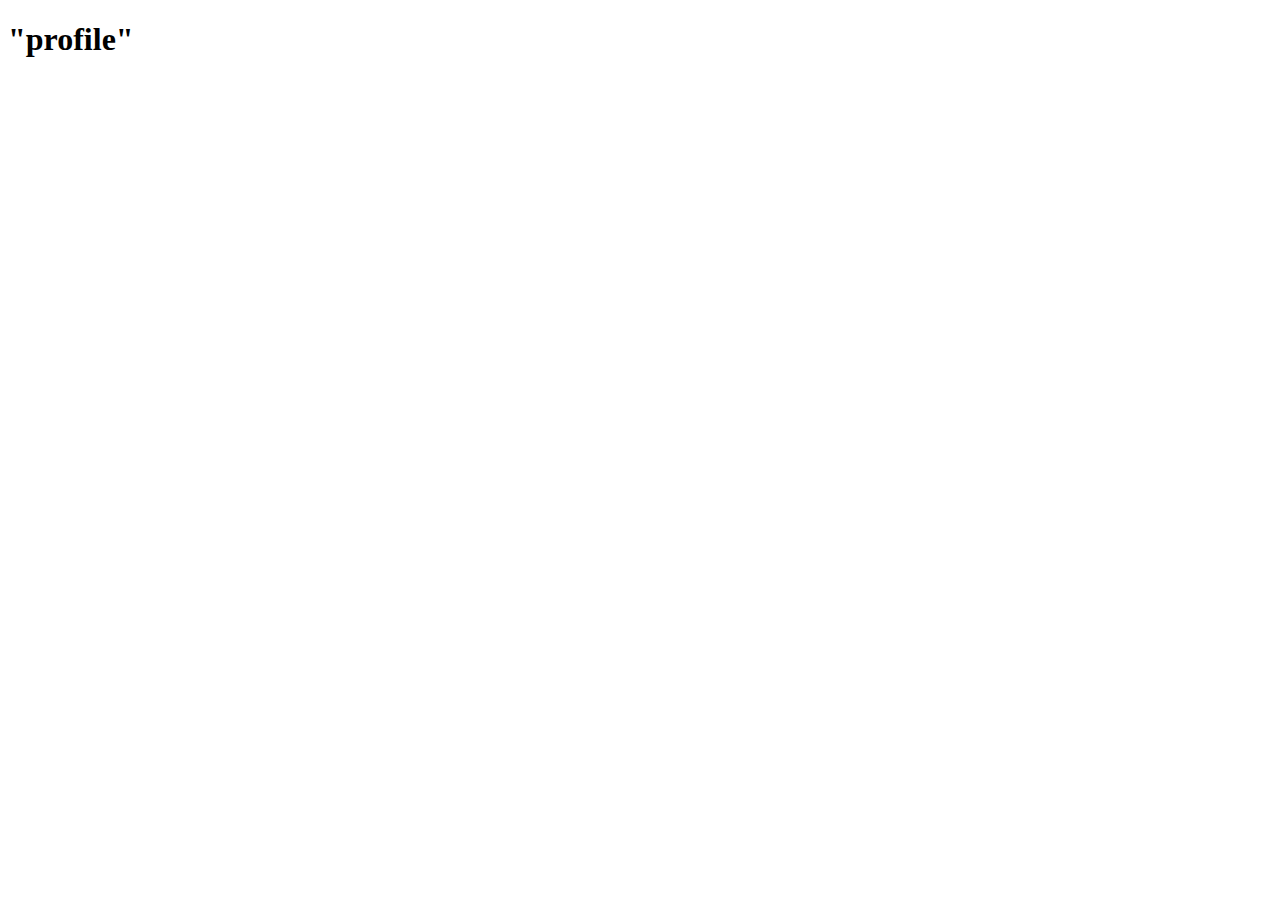
==== profile.html @ f5a70fad "Feat: add function to change dark/light theme" ====
<!DOCTYPE html>
<html lang="en">
<head>
    <meta charset="UTF-8">
    <meta http-equiv="X-UA-Compatible" content="IE=edge">
    <meta name="viewport" content="width=device-width, initial-scale=1.0">
    <title>Document</title>
</head>
<body>
    <h1>"profile"</h1>
</body>
</html>
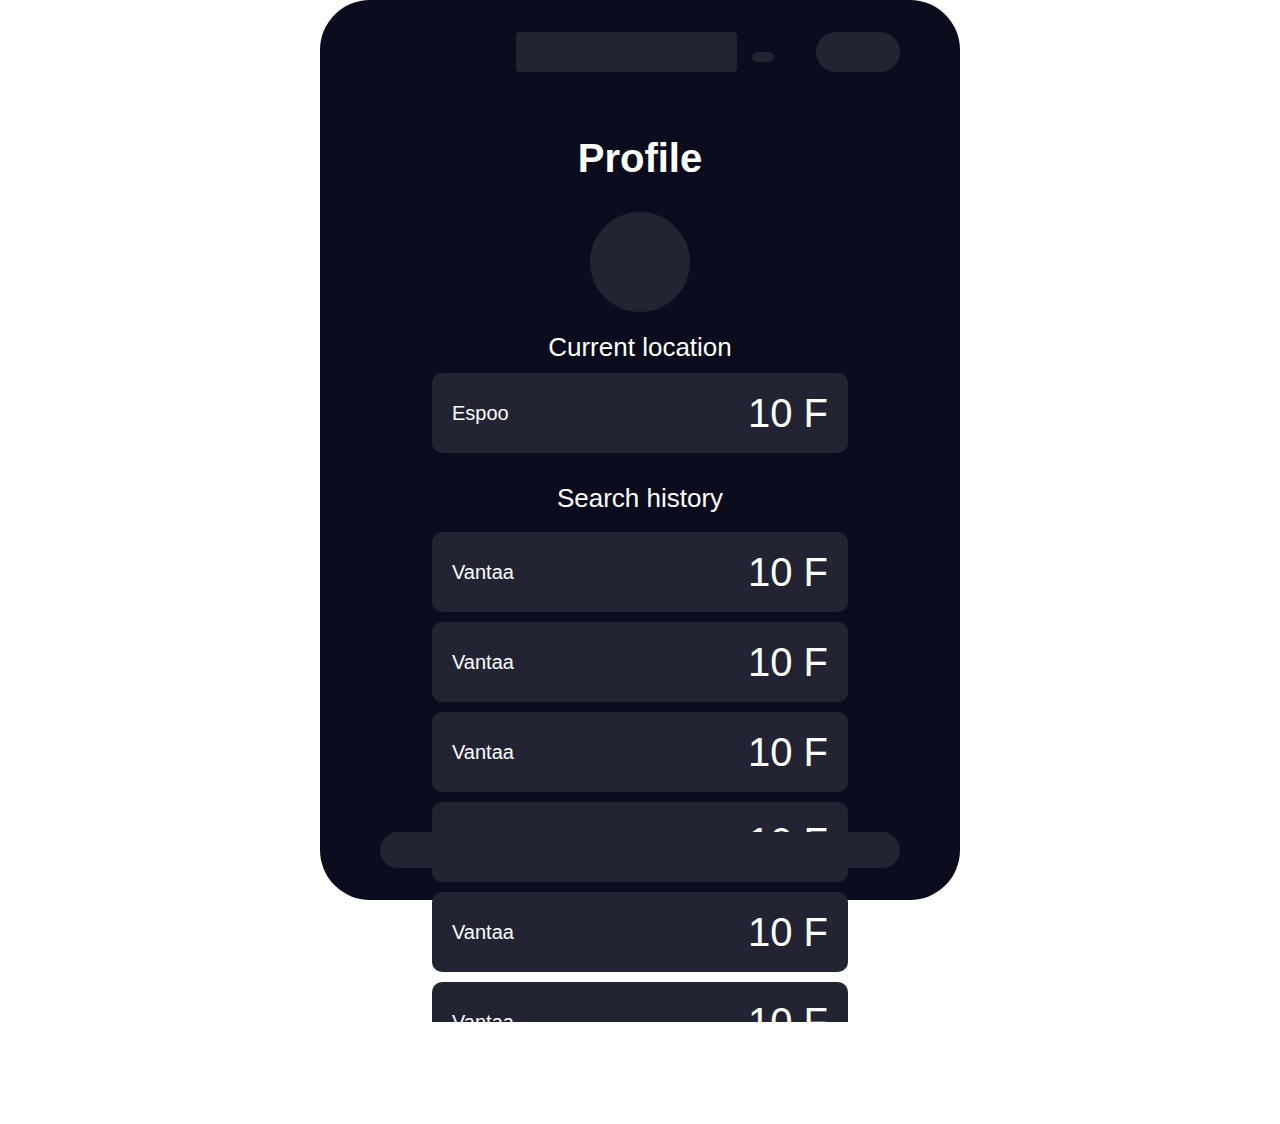
==== commit 1491dc8b: "Feat: add Profile page + fix app's head + foot" ====
--- a/profile.html
+++ b/profile.html
@@ -4,9 +4,114 @@
     <meta charset="UTF-8">
     <meta http-equiv="X-UA-Compatible" content="IE=edge">
     <meta name="viewport" content="width=device-width, initial-scale=1.0">
+    <!-- Font -->
+    <link href="https://fonts.googleapis.com/css2?family=Montserrat:wght@100;200;300;400;500;600;700;800;900&display=swap" rel="stylesheet">
+    
+    <!-- Fontawesome -->
+    <link rel="stylesheet" href="https://cdnjs.cloudflare.com/ajax/libs/font-awesome/6.2.0/css/all.min.css" integrity="sha512-xh6O/CkQoPOWDdYTDqeRdPCVd1SpvCA9XXcUnZS2FmJNp1coAFzvtCN9BmamE+4aHK8yyUHUSCcJHgXloTyT2A==" crossorigin="anonymous" referrerpolicy="no-referrer" />
+
+    <!-- Bootstrap CSS -->
+    <link rel="stylesheet" href="https://stackpath.bootstrapcdn.com/bootstrap/4.3.1/css/bootstrap.min.css" integrity="sha384-ggOyR0iXCbMQv3Xipma34MD+dH/1fQ784/j6cY/iJTQUOhcWr7x9JvoRxT2MZw1T" crossorigin="anonymous">
+    <link rel="stylesheet" href="./model/WOW-master/css/libs/animate.css">
+
+    <link rel="stylesheet" href="./assets/main-style.css"/>
+    <link rel="stylesheet" href="./assets/profile-style.css"/>
     <title>Document</title>
 </head>
 <body>
-    <h1>"profile"</h1>
+    <div class="weather-app weather-app--profile">
+        <div>
+            <div class="app__head">
+                <div class="app-head__location">
+                    <div class="location__select-btn">
+                        <i class="location-select-btn__icon location-select-btn__icon--location fa-sharp fa-solid fa-location-dot"></i>
+                        <input class="location__input" />
+                        <button class="location__btn" type="submit" onclick="handleSearchLocation()">
+                            <i class="location-select-btn__icon fa-solid fa-magnifying-glass"></i>
+                        </button>
+                    </div>
+                </div>
+                <div class="app-head__theme">
+                    <button class="theme__select-btn" id="light" onclick="handleChangeTheme(false)">
+                        <i class="theme-select-btn__icon fa-sharp fa-solid fa-sun"></i>
+                    </button>
+                    <button class="theme__select-btn" id="dark" onclick="handleChangeTheme(true)">
+                        <i class="theme-select-btn__icon fa-solid fa-moon"></i>
+                    </button>
+                </div>
+            </div>
+            <div class="profile__content">
+                <h1 class="content__title">Profile</h1>
+                <div class="app__msg--error alert alert-danger" role="alert"></div>
+                <div class="profile__img">
+                    <i class="fa-solid fa-user"></i>
+                </div>
+                <div class="profile__current-weather">
+                    <h3 class="profile__sub-title">Current location</h3>
+                    <div class="profile__weather-card profile__weather-card--curent">
+                        <p class="weather-card__title">Espoo</p>
+                        <span class="weather-card__content">10 F</span>
+                    </div>
+                </div>
+                <div class="profile__search-history">
+                    <h3 class="profile__sub-title">Search history</h3>
+                    <div class="profile__search-history-list">
+                        <div class="profile__weather-card">
+                            <p class="weather-card__title">Vantaa</p>
+                            <span class="weather-card__content">10 F</span>
+                        </div>
+                        <div class="profile__weather-card">
+                            <p class="weather-card__title">Vantaa</p>
+                            <span class="weather-card__content">10 F</span>
+                        </div>
+                        <div class="profile__weather-card">
+                            <p class="weather-card__title">Vantaa</p>
+                            <span class="weather-card__content">10 F</span>
+                        </div>
+                        <div class="profile__weather-card">
+                            <p class="weather-card__title">Vantaa</p>
+                            <span class="weather-card__content">10 F</span>
+                        </div>
+                        <div class="profile__weather-card">
+                            <p class="weather-card__title">Vantaa</p>
+                            <span class="weather-card__content">10 F</span>
+                        </div>
+                        <div class="profile__weather-card">
+                            <p class="weather-card__title">Vantaa</p>
+                            <span class="weather-card__content">10 F</span>
+                        </div>
+                        <div class="profile__weather-card">
+                            <p class="weather-card__title">Vantaa</p>
+                            <span class="weather-card__content">10 F</span>
+                        </div>
+                        <div class="profile__weather-card">
+                            <p class="weather-card__title">Vantaa</p>
+                            <span class="weather-card__content">10 F</span>
+                        </div>
+                        <div class="profile__weather-card">
+                            <p class="weather-card__title">Vantaa</p>
+                            <span class="weather-card__content">10 F</span>
+                        </div>
+                        <div class="profile__weather-card">
+                            <p class="weather-card__title">Vantaa</p>
+                            <span class="weather-card__content">10 F</span>
+                        </div>
+                    </div>
+                </div>
+            </div>
+        </div>
+        <div class="app__foot">
+            <button class="app-foot__btn app-foot__btn--home">
+                <i class="fa-solid fa-house"></i>
+            </button>
+            <button class="app-foot__btn app-foot__btn--search">
+                <i class="fa-sharp fa-solid fa-magnifying-glass"></i>
+            </button>
+            <a class="app-foot__btn app-foot__btn--profile" href="./profile.html">
+                <i class="fa-solid fa-user"></i>
+            </a>
+        </div>
+    </div>
+    <script src="./profile.js"></script>
 </body>
 </html>--- a/assets/main-style.css
+++ b/assets/main-style.css
@@ -0,0 +1,329 @@
+:root {
+    --primary: #0b0c1e;
+    --white: #fff;
+    --black: #000;
+    --active-color: #0094ff;
+    --hover-color: #222433;
+    
+    --app-head-height: 40px;
+    --app-x-padding: 32px;
+    --app-y-padding: 60px;
+
+    --search-history-height: 500px;
+}
+
+.loader {
+    margin: auto;
+    border: 8px solid #f3f3f3;
+    border-radius: 50%;
+    border-top: 8px solid var(--active-color);
+    width: 60px;
+    height: 60px;
+    -webkit-animation: spin 2s linear infinite; /* Safari */
+    animation: spin 2s linear infinite;
+}
+
+@keyframes spin {
+    0% { transform: rotate(0deg); }
+    100% { transform: rotate(360deg); }
+  }
+
+button:focus {
+    outline: none !important;
+}
+
+.weather-app {
+    position: relative;
+    display: flex;
+    flex-direction: column;
+    margin: 0 auto;
+    text-align: center;
+    width: 50vw;
+    height: 100vh;
+    padding: var(--app-x-padding) var(--app-y-padding);
+    background-color: var(--primary);
+    color: var(--white);
+    border-radius: 50px;
+}
+
+.weather-app.light {
+    background-color: var(--white);
+    color: var(--primary);
+    border: 1px solid var(--primary);
+}
+
+.app__head {
+    position: relative;
+    display: flex;
+    justify-content: center;
+}
+
+.app-head__location {
+    position: fixed;
+    top: var(--app-x-padding);
+    height: var(--app-head-height);
+}
+
+.location-select-btn__icon.location-select-btn__icon--location {
+    font-size: 20px;
+    color: var(--active-color);
+}
+
+.location-select-btn__icon.location-select-btn__icon—drop-down {
+    font-size: 14px;
+}
+
+.location__input {
+    padding: 2px 6px;
+    margin: 0 10px;
+    background: var(--hover-color);
+    color: var(--white);
+    border: 1px solid transparent;
+    outline: none;
+    appearance: none;
+    border-radius: 4px;
+    height: 40px;
+}
+
+.weather-app.light .location__input {
+    background-color: var(--white);
+    color: var(--active-color);
+    border-color: var(--primary);
+}
+
+.location__input:focus {
+    border-color: rgba(255, 255, 255, 0.5);
+}
+
+.weather-app.light .location__input:focus {
+    background-color: var(--primary);
+}
+
+.location__btn {
+    font-size: 18px;
+    border: 1px solid transparent;
+    outline: none;
+    background: var(--hover-color);
+    color: var(--white);
+    padding: 4px 10px;
+    border-radius: 6px;
+}
+
+.weather-app.light .location__btn {
+    background: var(--white);
+    color: var(--primary);
+    border-color: var(--primary);
+
+}
+
+.app-head__theme {
+    position: absolute;
+    right: 0;
+    top: 0;
+    height: var(--app-head-height);
+    background: var(--hover-color);
+    padding: 4px;
+    border-radius: 20px;
+    border: 1px solid transparent;
+}
+
+.weather-app.light .app-head__theme {
+    background: var(--white);
+    border-color: var(--primary);
+
+}
+
+.weather-app.light .theme__select-btn {
+    color: var(--primary);
+
+}
+
+.theme__select-btn {
+    --btn-size: 32px;
+    width: var(--btn-size);
+    height: var(--btn-size);
+    padding:0;
+    border: none;
+    background: transparent;
+    color: var(--white);
+    outline: none;
+}
+
+.theme__select-btn + .theme__select-btn {
+    margin-right: 6px;
+}
+
+.theme__select-btn.active,
+.theme__select-btn:hover {
+    background-color: var(--white);
+    color: var(--active-color) !important;
+    border-radius: 50%;
+}
+
+.weather-app.light .theme__select-btn.active,
+.theme__select-btn:hover {
+    background-color: var(--primary);
+    color: var(--active-color);
+    border-radius: 50%;
+}
+
+.app__content {
+    margin: calc(var(--app-x-padding) + var(--app-head-height) + 30px) 0;
+
+}
+
+.content__title {
+    font-size: 40px;
+    font-weight: 800;
+    margin-bottom: 30px;
+    text-align: left;
+}
+
+.app__msg--error {
+    display: none;
+    font-size: 16px;
+}
+
+.d-block {
+    display: block !important;
+}
+
+.content__main-info {
+    padding: 2vh 0;
+}
+
+
+.main-info__img img{
+    --img-size: 100px;
+    width: var(--img-size);
+}
+
+.main-info__content h2 {
+    font-size: 28px;
+}
+
+.main-info__content p{
+    font-size: 60px;
+    font-weight: 800;
+}
+
+.content__sub-info {
+    display: flex;
+    justify-content: space-between;
+    padding: 0;
+    list-style: none;
+}
+
+.sub-info .sub-info__img i {
+    font-size: 44px;
+}
+
+.sub-info__img {
+
+}
+
+.app__foot {
+    position: absolute;
+    left: var(--app-y-padding);
+    right: var(--app-y-padding);
+    bottom: var(--app-x-padding);
+    display: flex;
+    justify-content: space-between;
+    padding: 16px 30px;
+    border: 1px solid transparent;
+    border-radius: 20px;
+    background-color: var(--hover-color);
+}
+
+.weather-app.light .app__foot {
+    background-color: var(--white);
+    border-color: var(--primary);
+}
+
+.app-foot__btn {
+    font-size: 30px;
+    color: var(--white);
+    background: transparent;
+    border: none;
+    outline: none;
+}
+
+.weather-app.light .app-foot__btn.active,
+.weather-app.light .app-foot__btn:hover,
+.app-foot__btn.active,
+.app-foot__btn:hover {
+    color: var(--active-color);
+}
+
+.weather-app.light .app-foot__btn {
+    color: var(--primary);
+}
+
+.app-foot__btn:hover {
+    color: var(--active-color);
+}
+
+/* Responsive for Tablet and mobile*/
+@media screen and (max-width: 1023px) {
+    .weather-app {
+       width: unset; 
+       border-radius: 0;
+    }
+
+    .location__input {
+        font-size: 22px;
+    }
+}
+
+/* Responsive for Mobile */
+@media screen and (max-width: 739px) {
+    .weather-app {
+        --app-x-padding: 16px;
+        --app-y-padding: 30px;
+        padding: var(--app-x-padding) var(--app-y-padding);
+    }
+
+    .app-head__location{
+        left: var(--app-y-padding);
+    }
+
+    .location__select-btn {
+        text-align: left;
+    }
+
+    .location__input {
+        font-size: 18px;
+        width: 150px;
+        margin: 0 4px;
+    }
+
+    .content__title {
+        font-size: 30px;
+        margin: 20px 0;
+    }
+
+    .main-info__img img {
+        --img-size: 60px;
+    }
+
+    .main-info__content p {
+        font-size: 30px;
+    }
+
+    .sub-info {
+
+    }
+
+    .sub-info .sub-info__img i {
+        font-size: 20px;
+    }
+
+    .sub-info__content h3 {
+        font-size: 20px;
+        margin: 6px 0;
+    }
+
+    .sub-info__content p {
+        font-size: 12px;
+    }
+}--- a/assets/profile-style.css
+++ b/assets/profile-style.css
@@ -0,0 +1,117 @@
+.profile__content .content__title{
+    margin-top: 30px;
+    text-align: center;
+}
+
+.profile__img {
+    --img-size: 100px;
+    display: flex;
+    background: var(--hover-color);
+    width: var(--img-size);
+    height: var(--img-size);
+    margin: 20px auto;
+    border-radius: 50%;
+}
+
+.profile__img i {
+    margin: auto;
+    font-size: 50px;
+}
+
+.profile__current-weather {
+
+}
+
+.profile__sub-title {
+    font-size: 26px;
+    font-weight: 500;;
+
+}
+
+.profile__content {
+    margin: calc(var(--app-x-padding) + var(--app-head-height) + 30px) 0;
+}
+
+
+.profile__weather-card {
+    display: flex;
+    align-items: center;
+    justify-content: space-between;
+    width: 80%;
+    margin: 10px auto;
+    padding: 10px 20px;
+    border-radius: 10px;
+    background-color: var(--hover-color);
+}
+
+.weather-card__title {
+    font-size: 20px;
+    margin-right: 10px;
+    margin-bottom: 0;
+}
+
+.weather-card__content {
+    font-size: 40px;
+
+}
+
+.profile__search-history {
+    margin-top: 30px;
+}
+
+.profile__search-history-list {
+    max-height: var(--search-history-height); ;
+    overflow-y: auto;
+}
+
+::-webkit-scrollbar {
+    width: 6px;
+}
+
+::-webkit-scrollbar-track {
+    background: var(--hover-color); 
+}
+  
+::-webkit-scrollbar-thumb {
+  background: var(--white); 
+}
+
+
+/* Responsive for Tablet */
+@media screen and (min-width: 740px) and (max-width: 1023px) {
+    :root {
+        --search-history-height: 340px;
+    }
+}
+
+
+/* Responsive for Mobile */
+@media screen and (max-width: 739px) {
+    :root {
+        --search-history-height: 160px;
+    }
+
+    .profile__img {
+        --img-size: 60px;
+    }
+
+    .profile__img i {
+        font-size: 30px;
+    }
+    
+    .profile__sub-title {
+        font-size: 20px;
+    }
+
+    .profile__weather-card {
+        padding: 4px 20px;
+    }
+
+    .weather-card__title {
+        font-size: 16px;
+    }
+
+    .weather-card__content {
+        font-size: 26px;
+    }
+}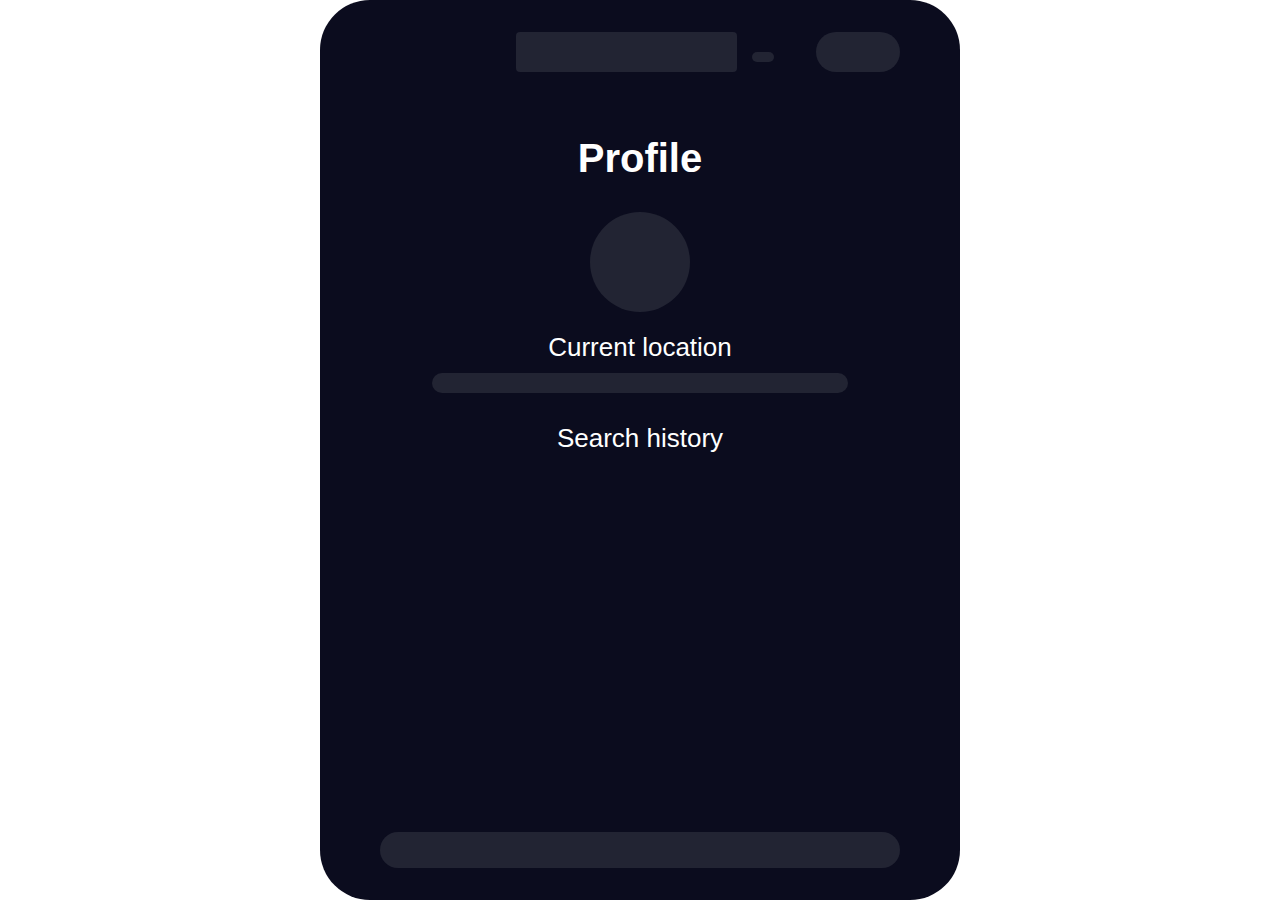
==== commit f25262e5: "Feat: add Profile page" ====
--- a/profile.html
+++ b/profile.html
@@ -16,7 +16,7 @@
 
     <link rel="stylesheet" href="./assets/main-style.css"/>
     <link rel="stylesheet" href="./assets/profile-style.css"/>
-    <title>Document</title>
+    <title>Weather App</title>
 </head>
 <body>
     <div class="weather-app weather-app--profile">
@@ -49,61 +49,21 @@
                 <div class="profile__current-weather">
                     <h3 class="profile__sub-title">Current location</h3>
                     <div class="profile__weather-card profile__weather-card--curent">
-                        <p class="weather-card__title">Espoo</p>
-                        <span class="weather-card__content">10 F</span>
+                        <p class="weather-card__title"></p>
+                        <span class="weather-card__content"></span>
                     </div>
                 </div>
                 <div class="profile__search-history">
                     <h3 class="profile__sub-title">Search history</h3>
                     <div class="profile__search-history-list">
-                        <div class="profile__weather-card">
-                            <p class="weather-card__title">Vantaa</p>
-                            <span class="weather-card__content">10 F</span>
-                        </div>
-                        <div class="profile__weather-card">
-                            <p class="weather-card__title">Vantaa</p>
-                            <span class="weather-card__content">10 F</span>
-                        </div>
-                        <div class="profile__weather-card">
-                            <p class="weather-card__title">Vantaa</p>
-                            <span class="weather-card__content">10 F</span>
-                        </div>
-                        <div class="profile__weather-card">
-                            <p class="weather-card__title">Vantaa</p>
-                            <span class="weather-card__content">10 F</span>
-                        </div>
-                        <div class="profile__weather-card">
-                            <p class="weather-card__title">Vantaa</p>
-                            <span class="weather-card__content">10 F</span>
-                        </div>
-                        <div class="profile__weather-card">
-                            <p class="weather-card__title">Vantaa</p>
-                            <span class="weather-card__content">10 F</span>
-                        </div>
-                        <div class="profile__weather-card">
-                            <p class="weather-card__title">Vantaa</p>
-                            <span class="weather-card__content">10 F</span>
-                        </div>
-                        <div class="profile__weather-card">
-                            <p class="weather-card__title">Vantaa</p>
-                            <span class="weather-card__content">10 F</span>
-                        </div>
-                        <div class="profile__weather-card">
-                            <p class="weather-card__title">Vantaa</p>
-                            <span class="weather-card__content">10 F</span>
-                        </div>
-                        <div class="profile__weather-card">
-                            <p class="weather-card__title">Vantaa</p>
-                            <span class="weather-card__content">10 F</span>
-                        </div>
                     </div>
                 </div>
             </div>
         </div>
         <div class="app__foot">
-            <button class="app-foot__btn app-foot__btn--home">
+            <a class="app-foot__btn app-foot__btn--home" href="./index.html">
                 <i class="fa-solid fa-house"></i>
-            </button>
+            </a>
             <button class="app-foot__btn app-foot__btn--search">
                 <i class="fa-sharp fa-solid fa-magnifying-glass"></i>
             </button>
@@ -112,6 +72,6 @@
             </a>
         </div>
     </div>
-    <script src="./profile.js"></script>
+    <script type="module" src="./profile.js"></script>
 </body>
 </html>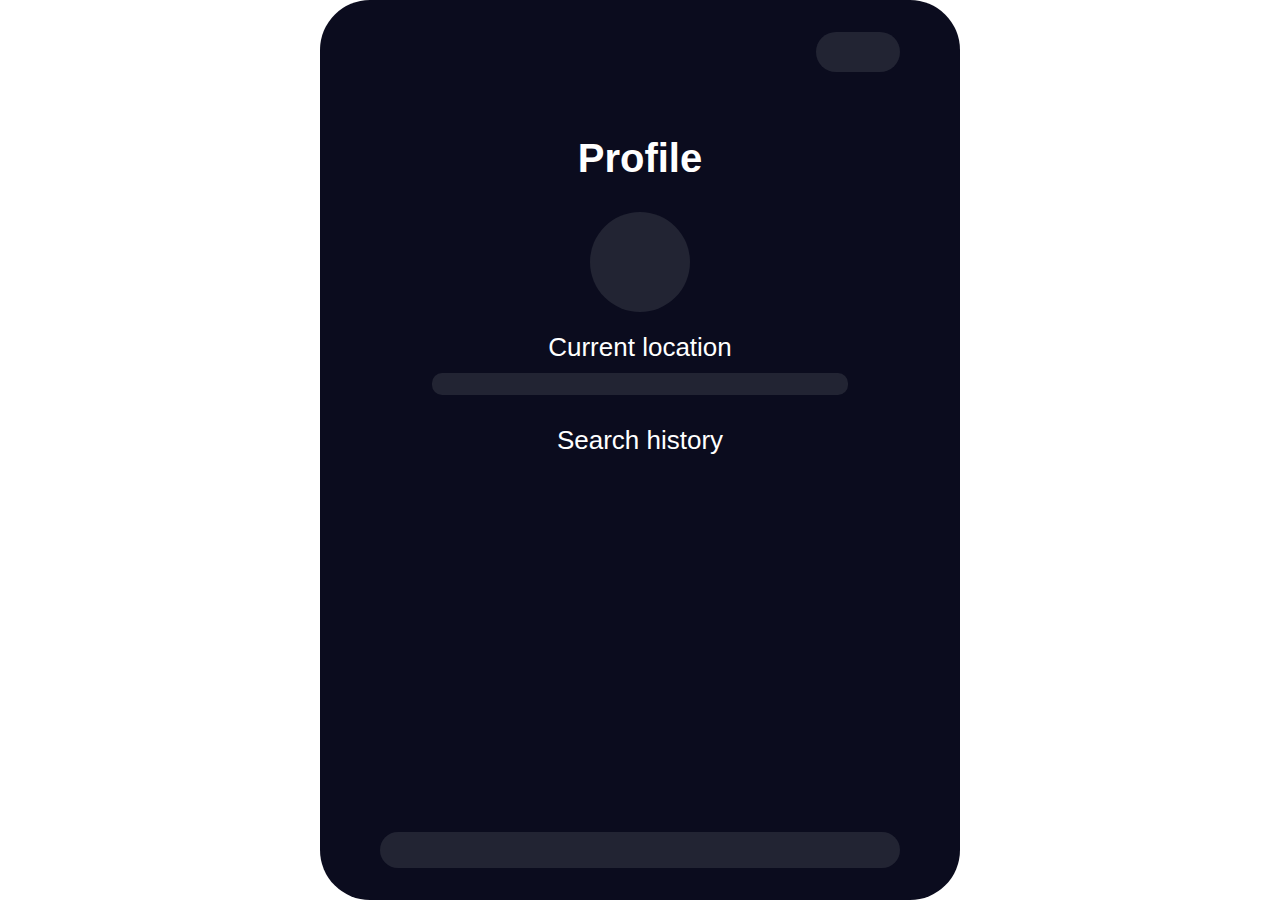
==== commit d455cf5f: "Chore: fix input display in home page" ====
--- a/profile.html
+++ b/profile.html
@@ -22,20 +22,11 @@
     <div class="weather-app weather-app--profile">
         <div>
             <div class="app__head">
-                <div class="app-head__location">
-                    <div class="location__select-btn">
-                        <i class="location-select-btn__icon location-select-btn__icon--location fa-sharp fa-solid fa-location-dot"></i>
-                        <input class="location__input" />
-                        <button class="location__btn" type="submit" onclick="handleSearchLocation()">
-                            <i class="location-select-btn__icon fa-solid fa-magnifying-glass"></i>
-                        </button>
-                    </div>
-                </div>
                 <div class="app-head__theme">
-                    <button class="theme__select-btn" id="light" onclick="handleChangeTheme(false)">
+                    <button class="theme__select-btn theme__select-btn--light" onclick="handleChangeTheme(false)">
                         <i class="theme-select-btn__icon fa-sharp fa-solid fa-sun"></i>
                     </button>
-                    <button class="theme__select-btn" id="dark" onclick="handleChangeTheme(true)">
+                    <button class="theme__select-btn theme__select-btn--dark" onclick="handleChangeTheme(true)">
                         <i class="theme-select-btn__icon fa-solid fa-moon"></i>
                     </button>
                 </div>
--- a/assets/profile-style.css
+++ b/assets/profile-style.css
@@ -16,22 +16,18 @@
 .profile__img i {
     margin: auto;
     font-size: 50px;
-}
-
-.profile__current-weather {
+    color: var(--white);
 
 }
 
 .profile__sub-title {
     font-size: 26px;
-    font-weight: 500;;
-
+    font-weight: 500;
 }
 
 .profile__content {
     margin: calc(var(--app-x-padding) + var(--app-head-height) + 30px) 0;
 }
-
 
 .profile__weather-card {
     display: flex;
@@ -42,6 +38,13 @@
     padding: 10px 20px;
     border-radius: 10px;
     background-color: var(--hover-color);
+    border: 1px solid transparent;
+
+}
+
+.weather-app.light .profile__weather-card {
+    border-color: var(--primary);
+    background-color: transparent;
 }
 
 .weather-card__title {
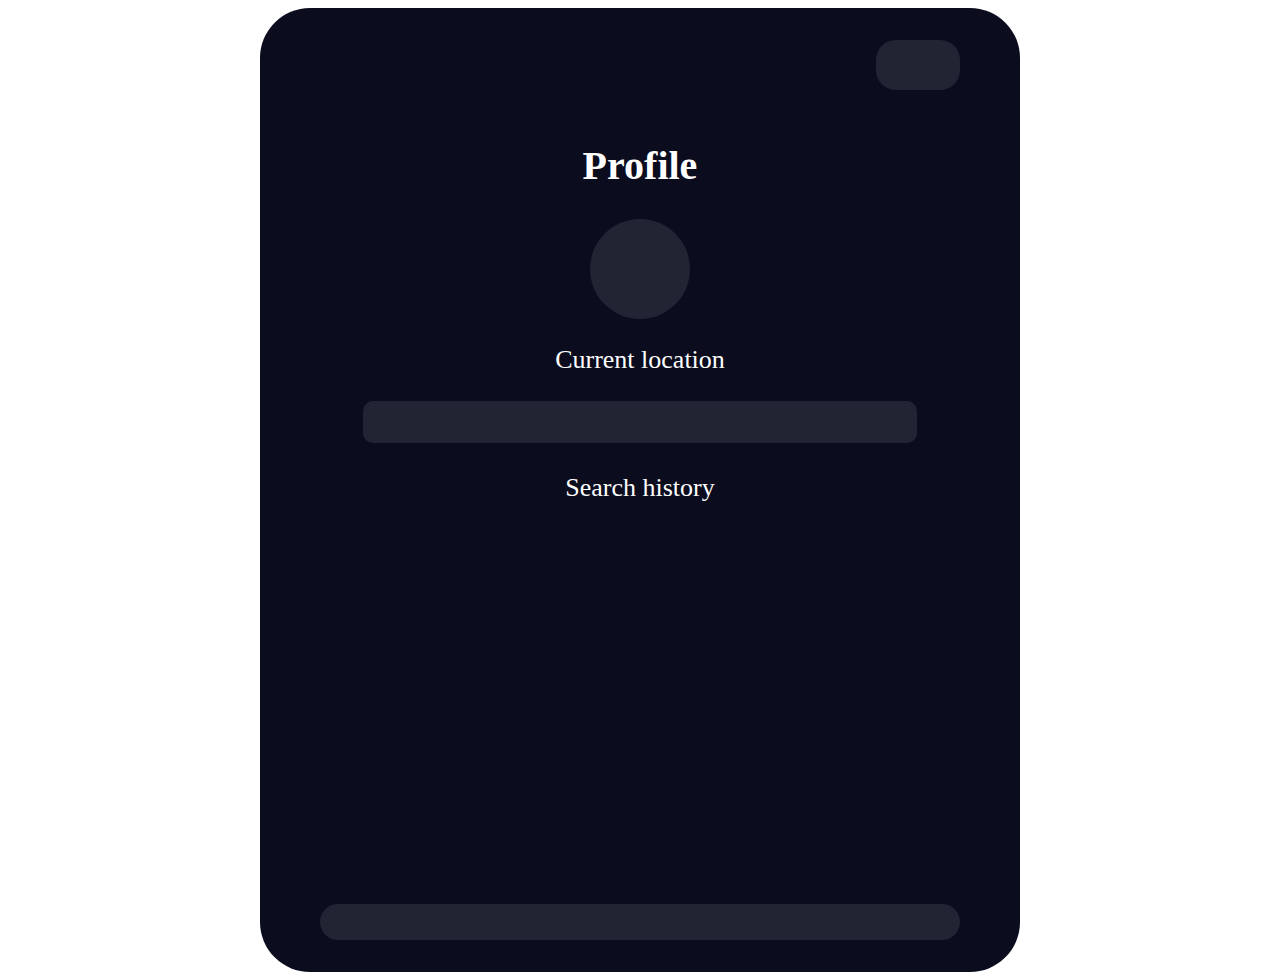
==== commit 17322dbb: "Chore: delete images folder + bootstrap installation" ====
--- a/profile.html
+++ b/profile.html
@@ -9,10 +9,6 @@
     
     <!-- Fontawesome -->
     <link rel="stylesheet" href="https://cdnjs.cloudflare.com/ajax/libs/font-awesome/6.2.0/css/all.min.css" integrity="sha512-xh6O/CkQoPOWDdYTDqeRdPCVd1SpvCA9XXcUnZS2FmJNp1coAFzvtCN9BmamE+4aHK8yyUHUSCcJHgXloTyT2A==" crossorigin="anonymous" referrerpolicy="no-referrer" />
-
-    <!-- Bootstrap CSS -->
-    <link rel="stylesheet" href="https://stackpath.bootstrapcdn.com/bootstrap/4.3.1/css/bootstrap.min.css" integrity="sha384-ggOyR0iXCbMQv3Xipma34MD+dH/1fQ784/j6cY/iJTQUOhcWr7x9JvoRxT2MZw1T" crossorigin="anonymous">
-    <link rel="stylesheet" href="./model/WOW-master/css/libs/animate.css">
 
     <link rel="stylesheet" href="./assets/main-style.css"/>
     <link rel="stylesheet" href="./assets/profile-style.css"/>
